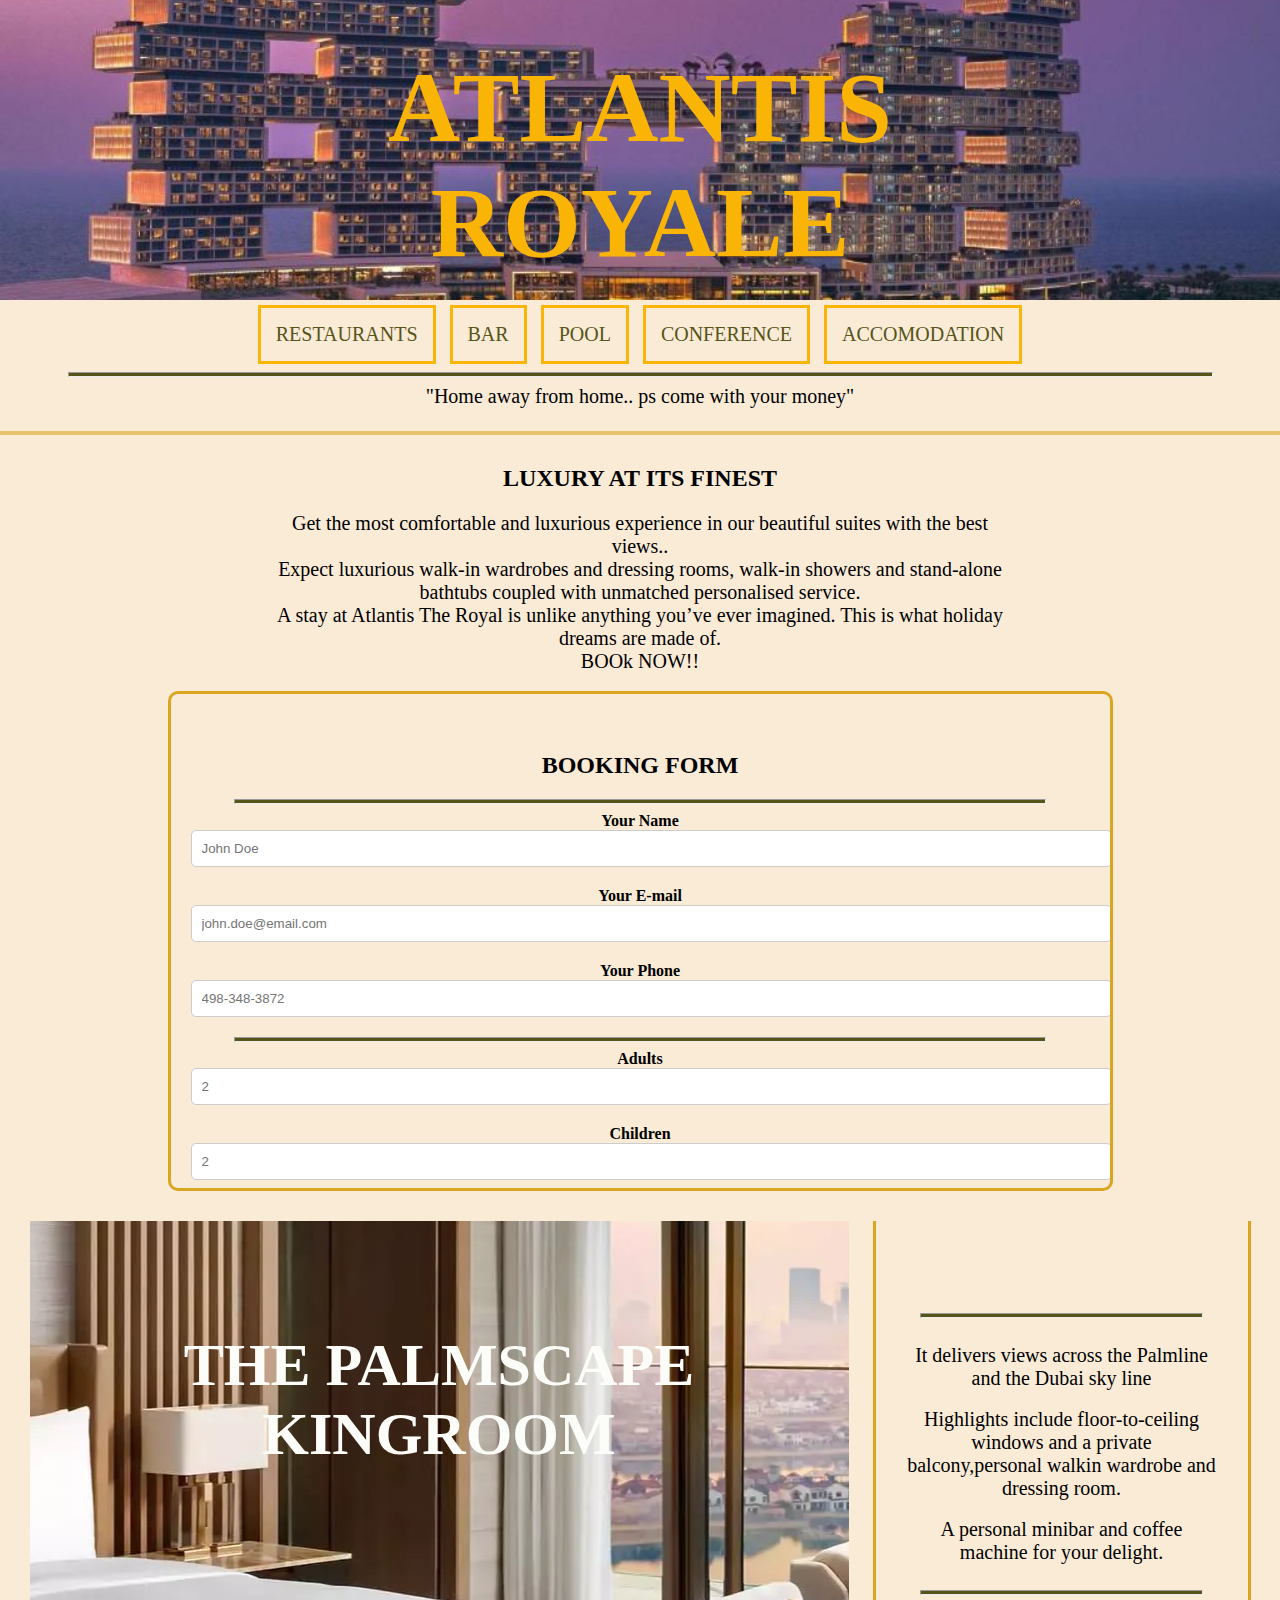
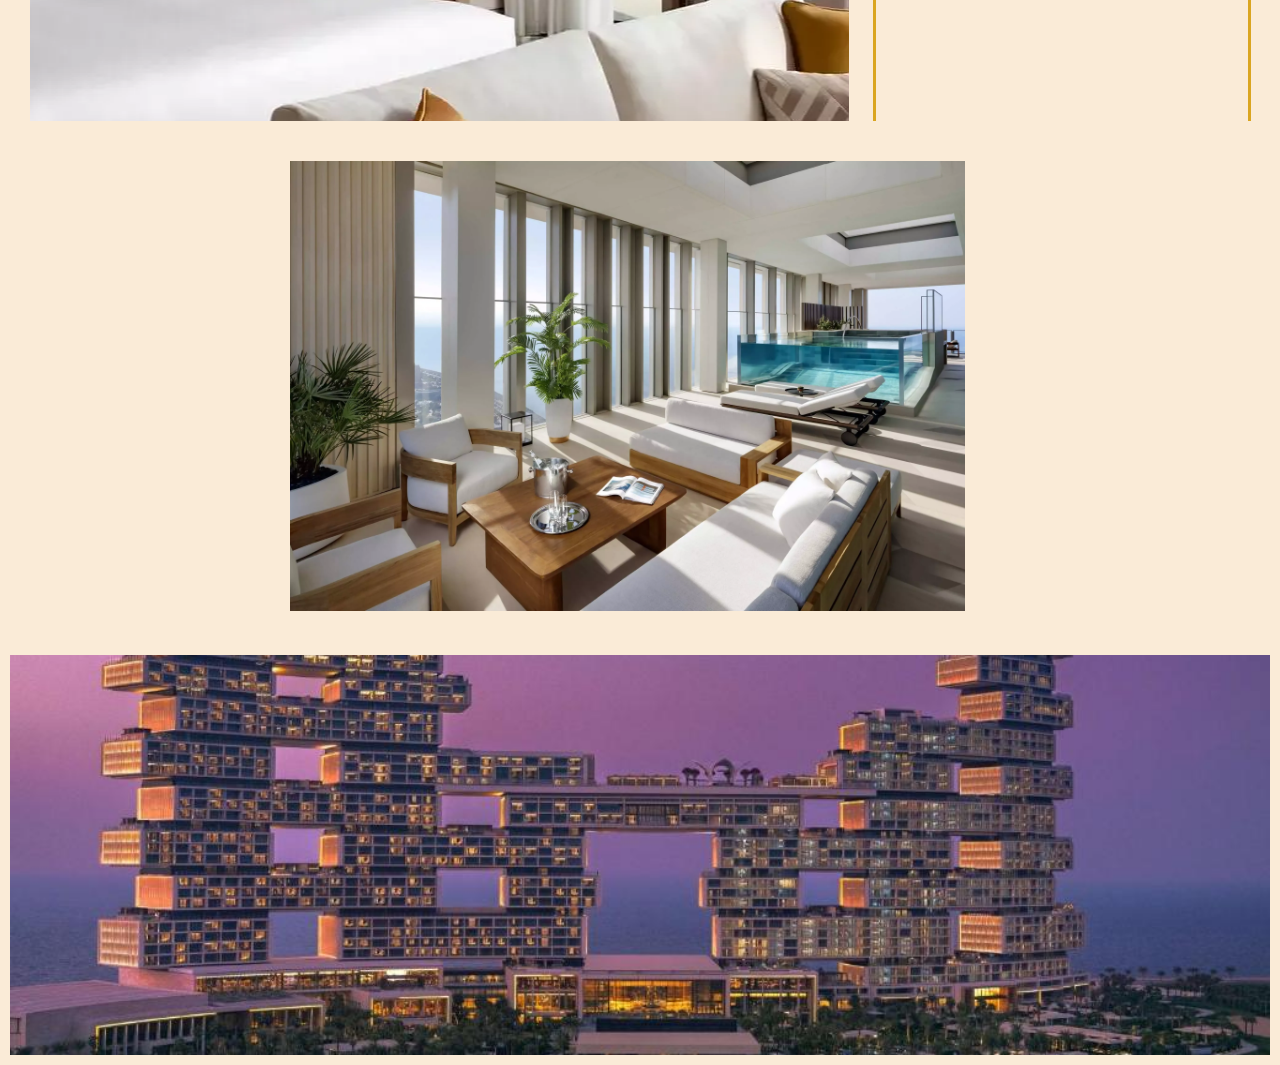
==== bar.html @ 3cce1bdb "created all the pages.. work is not yet edited" ====
<!DOCTYPE html>
<html lang="en">

<head>

    <link rel="stylesheet" href="styles.css">
    
    <meta charset="UTF-8">
    <meta name="viewport" content="width=device-width, initial-scale=1.0">
    <title>Atlantis</title>
    
        <script src="this.js"></script>
    
</head>
<body >
    
        <div class="header">
            
            <a href="index.html"><h1 calss="he">ATLANTIS ROYALE</h1></a>
            
     
         </div>
         <div class="strip">
             
                 <div class="parts-restaurant"><a href=""><P>RESTAURANTS</P></a></div>
                 <div class="parts-bar"><a href=""><p>BAR</p></a></div>
                 <div class="parts-pool"><a href=""><p>POOL</p></a></div>
                 <div class="parts-conference"><a href=""><p>CONFERENCE</p></a></div>
                 <div class="parts-accomodation"><a href=""><p>ACCOMODATION</p></a></DIV>
                     <div class="hover-accomodation">
                         <p class="in">We can host 300 residents</p>
                         <p class="in">With superb room service</p>
                     </div>
             
             
             
             <div class="hover-bar">
                 <p class="in">We have six bars</p>
                 <p class="in">With top notch international drinks</p>
             </div>
     
             <div class="hover-restaurant">
                 <p class="in">We have 3 restaurants</p>
                 <p class="in">Serving cuisines from around the world</p>
             </div>
             <div class="hover-pool">
                 <p class="in">We have two pools</p>
                 <!-- <div class="image"><img src="images\woman.jpg" alt=""></div> -->
                 <p class="in">With picturesque views</p>
             </div>
             <div class="hover-conference">
                 <p class="in">We have two conference halls</p>
                 <p class="in">With state of the art facilities</p>
             </div>
             
     
             <hr>
             <p class="ps" style="font-size: 20px; font-family:Cambria, Cochin, Georgia, Times, 'Times New Roman', serif">"Home away from home.. ps come with your money"</p>
             <br>
         </div>
    
    <div class="content">
        <div class="message">
            <h2>LUXURY AT ITS FINEST </h2>
            <p>
               Get the most comfortable and luxurious experience in our beautiful suites with the best views..</p>
            <p> Expect luxurious walk-in wardrobes and dressing rooms, walk-in showers and stand-alone bathtubs coupled with unmatched personalised service.
            </p>
            <p>
                A stay at Atlantis The Royal is unlike anything you’ve ever imagined. This is what holiday dreams are made of.
            </p>
            <p>BOOk NOW!!</p>
            <br>
        </div>
        <div class="form" id="form">
            <form action="" method="post">
                <br>
                <h2>BOOKING FORM</h2>
                <hr>
                <div class="set">
                    <label for="name">Your Name</label>
                    <input type="text" id="name" name="visitor_name" placeholder="John Doe"  required>
                </div>
                <div class="set">
                    <label for="email">Your E-mail</label>
                    <input type="email" id="email" name="visitor_email" placeholder="john.doe@email.com" required>
                </div>
                <div class="set">
                    <label for="phone">Your Phone</label>
                    <input type="tel" id="phone" name="visitor_phone" placeholder="498-348-3872"  required>
                </div>
                <hr>
                <div class="set inlined">
                    <label for="adult">Adults</label>
                    <input type="number" id="adult" name="total_adults" placeholder="2" min="1" required>
                </div>
                <div class="set inlined">
                    <label for="child">Children</label>
                    <input type="number" id="child" name="total_children" placeholder="2" min="0" required>
                </div>
                <div class="set inlined">
                    <label for="checkin-date">Check-in Date</label>
                    <input type="date" id="checkin-date" name="checkin" required>
                </div>
                <div class="set inlined">
                    <label for="checkout-date">Check-out Date</label>
                    <input type="date" id="checkout-date" name="checkout" required>
                </div>
                <div class="set">
                    <label for="room-selection">Select Room Preference</label>
                    <select id="room-selection" name="room_preference" required>
                        <option value="">Choose a Room from the List</option>
                        <option value="connecting">Connecting</option>
                        <option value="adjoining">Adjoining</option>
                        <option value="adjacent">Adjacent</option>
                    </select>
                </div>
                <hr>
                <div class="set">
                    <label for="message">Anything Else?</label>
                    <textarea id="message" name="visitor_message" placeholder="Tell us anything else that might be important." required></textarea>
                </div>
                <button type="submit">Book The Rooms</button>
            </form>
        </div>
        <div class="inlinediv">
                <div class="king">
                    <h1>THE PALMSCAPE KINGROOM</h1>
            </div>
            <div class="text">
                <br><br><br><hr>
                <br>
                <p>It delivers views across the Palmline and the Dubai sky line</p><br>
                <p>Highlights include floor-to-ceiling windows and a private balcony,personal walkin wardrobe and dressing room.</p><br>
                <p>A personal minibar and coffee machine for your delight.</p><br>
                <hr>

            </div>  
        </div>  

        <div class="pica">
        <div class="pics">
            <img src="images/roommmm.webp" alt="">
        </div>
        </div>
    <div class="footer">

    </div>
        
       

        


</div>  
</body>
</html>
---- styles.css ----
body{
    font-family:'Times New Roman', Times, serif;
    text-align: center;
    /* width: 80%; */
    margin: auto;
    background-color: antiquewhite;
}
div{
    box-sizing: border-box;
}


    .header{
        background-image: url('images/sunset.jpeg');
        background-size: cover; 
        background-position:center; 
        height: 300px;
        text-align: center;
        /* margin: auto; */
        padding-top: 50px;
        top:0;
        z-index: 700;  
        
    }
  .header h1{
    width: 70%;
    margin: auto ;
    font-size: 100px;
        color:rgb(249, 180, 6); 
  }
 
    
    
h1:hover{
    
    transform: scale(1.3);
    transition: 1.5s;
}
hr{
    height: 3px;
    width:90%;
    background-color:rgb(86, 84, 23) ;
}
a{
    text-decoration: none;
    color: black;
}
a:default{
    color: black;
}
a:visited{
    color: rgb(86, 84, 23);
}


 div[class^="part"]{
    text-align: center;
    display: inline-block;
    padding:15px;
    
    margin-bottom: 0px;
    margin-left: 5px;
    margin-right: 5px;
    border:solid rgb(249, 180, 6);
    transition: all 1s;
    
}
div[class^="part"]:hover{
    color:white;
    background-color: rgba(218, 165, 32, 0.68);
    border-bottom: solid rgb(31, 11, 11) 3px;
    transform: scaleX(1.1);
    border-top-left-radius: 10px;
    border-top-right-radius: 10px;
    /* width:600px; */
}


p{
    padding: 0;
    margin: 0;
    font-size: 20px;
    
}
.strip{
    background-color: antiquewhite;
    margin-left:auto;
    margin-right: auto;
    margin-bottom: 0px;
    padding: 5px;
    text-align: center;
    z-index: 100;
    border-bottom: solid rgba(218, 165, 32, 0.579) 4px;
    margin-top: 0;
    margin-bottom: 0;
    
}
div[class^=hover]{
    display:none;
    max-width: 500px;
    background-color: rgb(134, 103, 66);
    color: white;
    margin-top: 5px;
    padding: 20px;
    position: absolute;
    z-index: 1;
    margin-left: 2px;
    width: 600px;
    opacity: 0.1;
    transition:  2s;
    background-image: url("images\woman.jpg");
}

.parts-bar:hover ~ .hover-bar {
    display: block;
    opacity: .99;
    margin-left: 450px;
    transition: all 2s;
     
}
.parts-pool:hover ~ .hover-pool {
    display: block;
    margin-left: 490px;
    opacity: .99;
    transition: all 2s;
    background-image: url("images\woman.jpg");
}
.parts-accomodation:hover ~ .hover-accomodation{
    display: block;
    margin-left: 850px;
    opacity: 1;
    transition: opacity 2s;
}
.parts-restaurant:hover ~ .hover-restaurant {
    display: block;
    margin-left: 300px;
    opacity: 1;
    transition: opacity 2s;
}
.parts-conference:hover ~ .hover-conference {
    display: block;
    transition: opacity 2s;
    margin-left: 300px;
    opacity: 1;
}
.image img{ 
    object-fit: cover;
    max-width: 450px;
    max-height: 500px;
    border-radius: 10px;
}
.message{
    width: 60%;
    margin-left:auto;
    margin-right: auto;
    margin-top: 0;
    margin-bottom: 0;

}
.content{
    padding: 10px;
    margin-left:auto;
    margin-right: auto;
    margin-top: 0;
    margin-bottom: 0;
    
    z-index: 1;
}
/* gallery */
.with-pics{
    display: grid;
text-align: center;
    padding-top: 50px;
    padding-bottom: 50px;
    width: 100%;
    background-color: antiquewhite;
    z-index: 3;
    
}
.pics img:hover{
    filter:url();
    transform: scale(1.08);
    transition: 2s;
}
.pics:hover{
    transform: scale(1.08);
    transition: 2s;
}
.pics img{
    height: 450px;
    object-fit: cover;
    max-width: 700px;
}
.pics{
    margin:auto  ;
    display: inline-flex;
    width: 700px;
    overflow-x: auto;    
}

.button-wraper{
    text-align: center;
    height: 100px;
}

/* strip */



.but{
    border: none;
    margin:30px 20px;
    border-radius:50%;
    height: 15px;
    background-color:rgb(3, 19, 19,.2);
    width: 15px;
}
.but:hover{
    background-color:rgb(3, 19, 19,.5);
}

.footer{
    background-image: url('sunset.jpeg');
    background-size: cover; 
    background-position: center; 
    height: 500px;
    text-align: center;
    margin: auto;
    padding-top: 50px;
}
.bedpics{
    display: grid;
    text-align: center;
        padding-top: 50px;
        padding-bottom: 50px;
        width: 100%;
        backdrop-filter: blur(10px);
        background-color: antiquewhite;
}
.book div{
    text-align:center;

    padding:20px;
    background-color: rgb(208, 182, 147);
    font-style:italic ;
    text-transform:capitalize;
    font-family:Verdana, Geneva, Tahoma, sans-serif;
    display:inline-block;
    padding: 20px;
    margin-top: 20px;
}
.book{

    background-color: rgb(144, 106, 68);
    margin-left:auto;
    margin-right: auto;
   
    margin-bottom: 0px;
    padding-bottom: 20px;
    text-align: center;
}



.div h1{
width:fit-content;

}
.king{
    background-image: url("images/roomm.webp");
    background-position: center;
    height: 500px;
    color: rgb(252, 252, 249);
    font-size: 30px;
    margin: auto;
    padding: 70px;
    transition: all 1s;
    width:65%;
    vertical-align: top;
    display: inline-block;

}
.inlinediv {
    max-height: 580px;
   padding-top: 30px;
   width: 100%;
    /* align-items: flex-start; */


}

.text{
    background-color: antiquewhite;
    max-width :30%;
    margin: auto;
    
    height:500px;
    padding: 30px;
    display: inline-block;
    vertical-align: top;
    border-left: goldenrod solid 3px;
    border-right: goldenrod solid 3px;
    margin-left: 20px;
   
}

.pica{
    width: 80%;
    margin-top:0;
    margin: auto;
    padding: 40px;
}
/* form */
.booking-form {
    width: 500px;
    margin: 0 auto;
    padding: 50px;
    background: #fff;
}
.form{
    padding: 20px;
    max-height: 500px;
    overflow-y: auto;
    width: 75%;
    margin: auto;
    border: solid goldenrod 3px ;
    border-radius: 10px;
    
  
}

.set {
    margin-bottom: 20px;
}

label {
    display: block;
    font-weight: bold;
}

input, select, textarea {
    width: 100%;
    padding: 10px;
    border: 1px solid #ccc;
    border-radius: 5px;
}

button {
    background-color: #007BFF;
    color: #fff;
    border: none;
    padding: 10px 20px;
    border-radius: 5px;
    cursor: pointer;
}


/* footer */
.footer{
    height: 400px;
    background-color: rgb(77, 61, 22);
    color: antiquewhite;
    
}
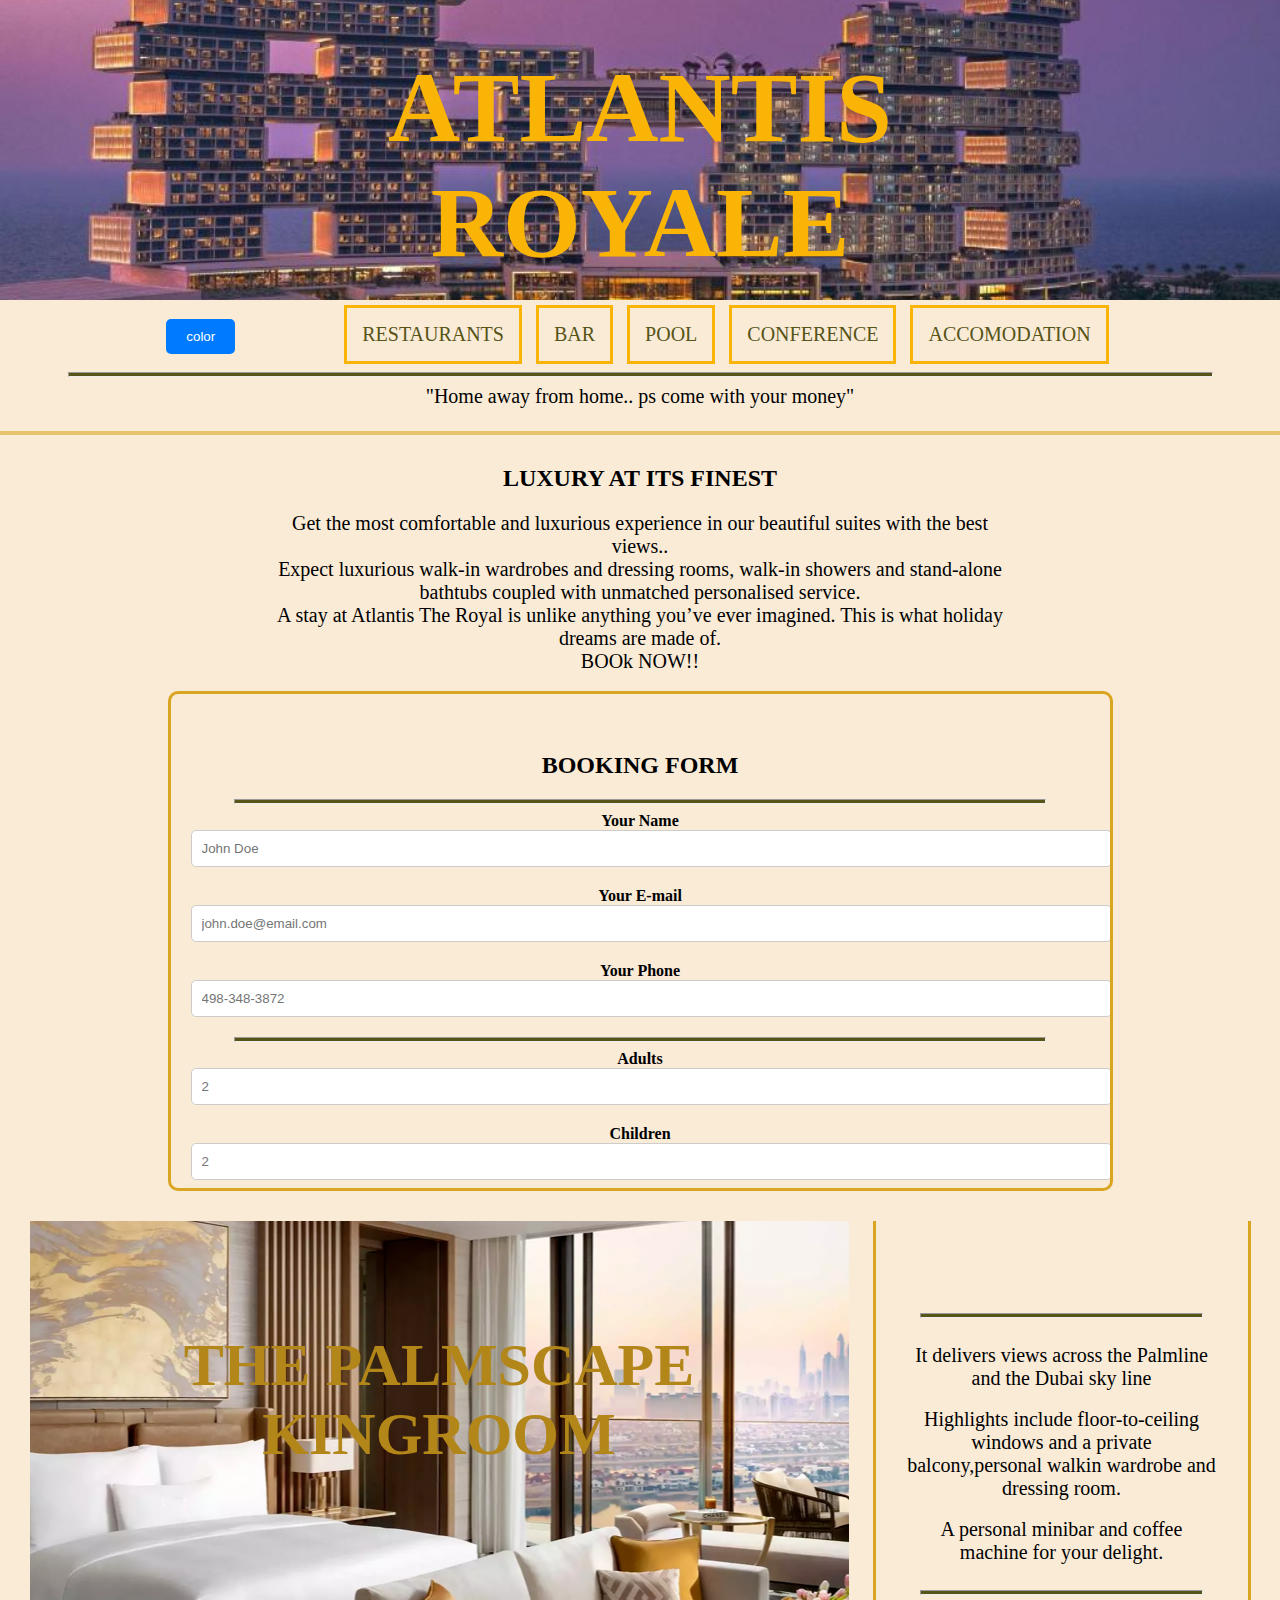
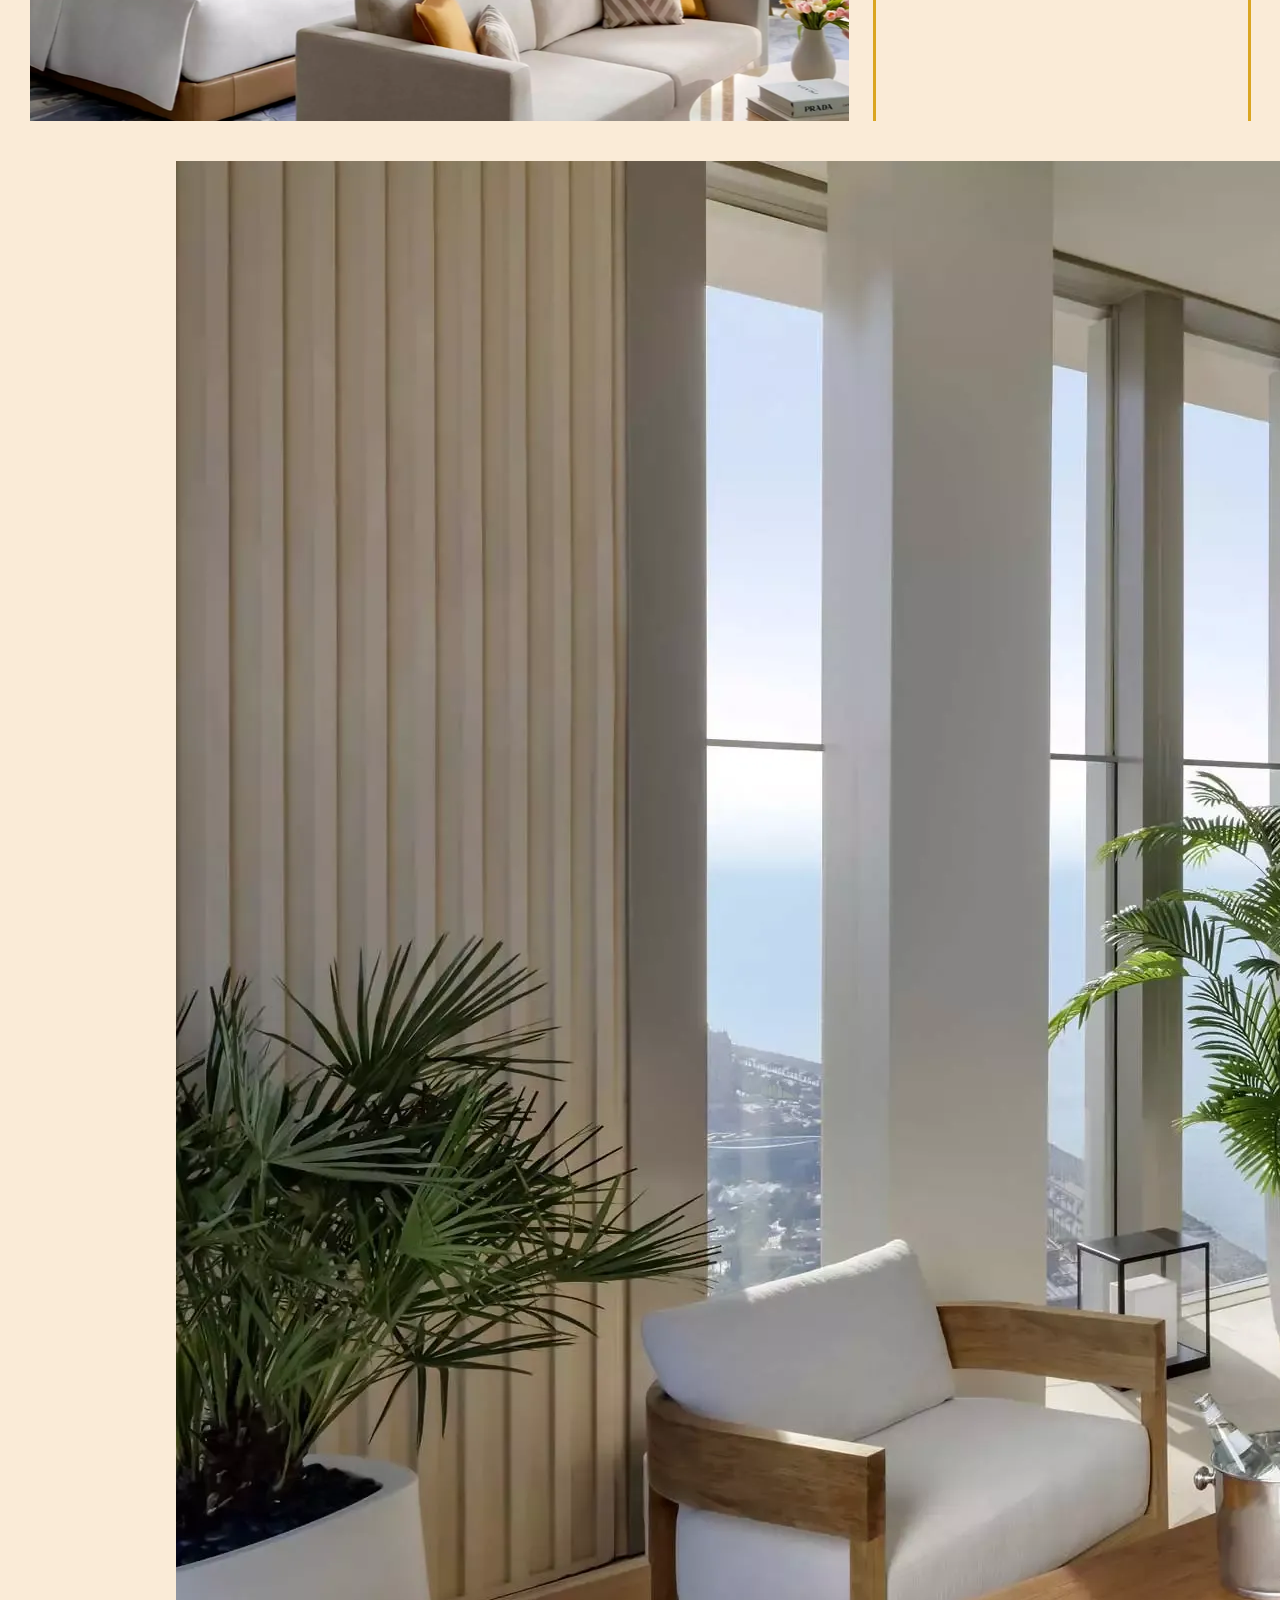
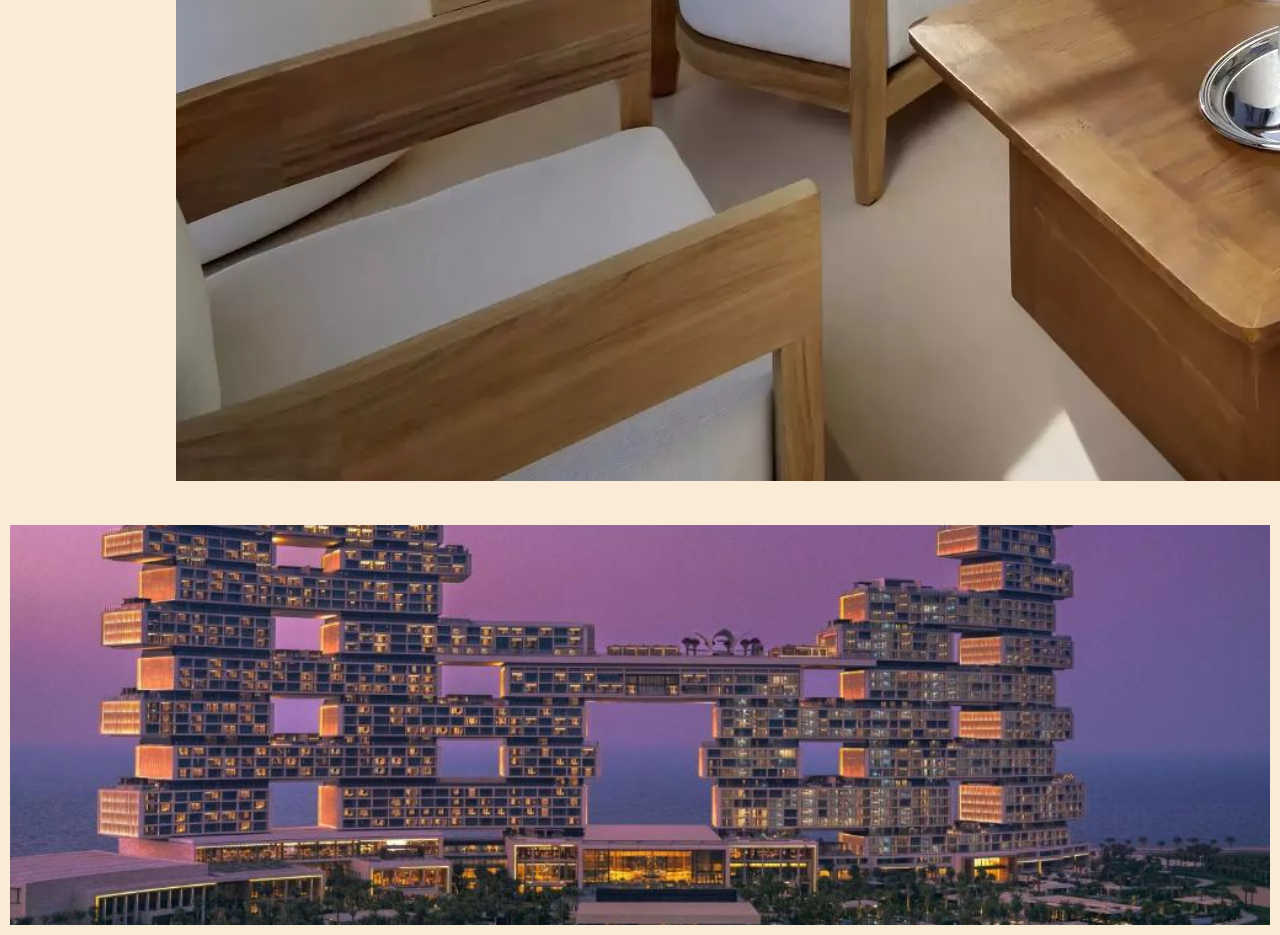
==== commit 093f5cf6: "updates" ====
--- a/bar.html
+++ b/bar.html
@@ -21,39 +21,40 @@
      
          </div>
          <div class="strip">
-             
+            <button type="button" class="night" onclick="night()" >color</button>
                  <div class="parts-restaurant"><a href=""><P>RESTAURANTS</P></a></div>
                  <div class="parts-bar"><a href=""><p>BAR</p></a></div>
                  <div class="parts-pool"><a href=""><p>POOL</p></a></div>
                  <div class="parts-conference"><a href=""><p>CONFERENCE</p></a></div>
                  <div class="parts-accomodation"><a href=""><p>ACCOMODATION</p></a></DIV>
-                     <div class="hover-accomodation">
-                         <p class="in">We can host 300 residents</p>
-                         <p class="in">With superb room service</p>
-                     </div>
-             
-             
-             
-             <div class="hover-bar">
-                 <p class="in">We have six bars</p>
-                 <p class="in">With top notch international drinks</p>
-             </div>
-     
-             <div class="hover-restaurant">
-                 <p class="in">We have 3 restaurants</p>
-                 <p class="in">Serving cuisines from around the world</p>
-             </div>
-             <div class="hover-pool">
-                 <p class="in">We have two pools</p>
-                 <!-- <div class="image"><img src="images\woman.jpg" alt=""></div> -->
-                 <p class="in">With picturesque views</p>
-             </div>
-             <div class="hover-conference">
-                 <p class="in">We have two conference halls</p>
-                 <p class="in">With state of the art facilities</p>
-             </div>
-             
-     
+                    <div class="hover-accomodation">
+                        <div>
+                            <p class="in">We can host 300 residents</p>
+                            <p class="in">With superb room service</p><hr><br></div>
+                        </div>
+                
+                
+                         
+                         <div class="hover-bar">
+                             <div><p class="in">We have six bars</p>
+                                <p class="in">With top notch international drinks</p><hr><br></div>
+                         </div>
+                 
+                         <div class="hover-restaurant">
+                            <div> <p class="in">We have 3 restaurants</p>
+                                <p class="in">Serving cuisines from around the world</p><hr><br></div>
+                         </div>
+                         <div class="hover-pool">
+                             <div><p class="in">We have two pools</p>
+                                <!-- <div class="image"><img src="images\woman.jpg" alt=""></div> -->
+                                <p class="in">With picturesque views</p><hr><br></div>
+                         </div>
+                         <div class="hover-conference">
+                            <div> <p class="in">We have two conference halls</p>
+                                <p class="in">With state of the art facilities</p><hr><br></div>
+                                
+                         </div>
+                         
              <hr>
              <p class="ps" style="font-size: 20px; font-family:Cambria, Cochin, Georgia, Times, 'Times New Roman', serif">"Home away from home.. ps come with your money"</p>
              <br>
--- a/styles.css
+++ b/styles.css
@@ -19,7 +19,7 @@
         /* margin: auto; */
         padding-top: 50px;
         top:0;
-        z-index: 700;  
+        z-index:10;  
         
     }
   .header h1{
@@ -75,7 +75,9 @@
     /* width:600px; */
 }
 
-
+.night{
+    margin-right: 100px;
+}
 p{
     padding: 0;
     margin: 0;
@@ -89,7 +91,7 @@
     margin-bottom: 0px;
     padding: 5px;
     text-align: center;
-    z-index: 100;
+    z-index: 3;
     border-bottom: solid rgba(218, 165, 32, 0.579) 4px;
     margin-top: 0;
     margin-bottom: 0;
@@ -102,46 +104,59 @@
     color: white;
     margin-top: 5px;
     padding: 20px;
+    padding-top: 80px;
     position: absolute;
-    z-index: 1;
-    margin-left: 2px;
     width: 600px;
-    opacity: 0.1;
-    transition:  2s;
-    background-image: url("images\woman.jpg");
-}
-
+    height: 300px;
+}
+div[class^=hover] div{
+    background-color: #0f080882;
+    color: rgb(246, 237, 145);
+    padding: 20px;
+    border-left: solid goldenrod 3px;
+    height: 100px;
+}
+.hover-bar{
+    background-image: url("images/bar.jpeg");
+    background-position: center;
+    
+}
+.hover-restaurant{
+    background-image: url("images/restaurant.jpeg");
+    background-position:center;
+    
+}
 .parts-bar:hover ~ .hover-bar {
     display: block;
-    opacity: .99;
-    margin-left: 450px;
-    transition: all 2s;
-     
+    margin-left: 450px;    
+}
+.hover-pool{
+    background-image: url("images/woman.jpg");
+    background-position:center
+}
+.hover-conference{
+    background-image:url("images/Conference\ Hall\ 018.jpeg");
+    background-position: center;
 }
 .parts-pool:hover ~ .hover-pool {
     display: block;
     margin-left: 490px;
-    opacity: .99;
-    transition: all 2s;
-    background-image: url("images\woman.jpg");
+}
+.hover-accomodation{
+    background-image: url("images/bedroom.png");
+    background-position:center;
 }
 .parts-accomodation:hover ~ .hover-accomodation{
     display: block;
-    margin-left: 850px;
-    opacity: 1;
-    transition: opacity 2s;
+    margin-left: 750px;
 }
 .parts-restaurant:hover ~ .hover-restaurant {
     display: block;
     margin-left: 300px;
-    opacity: 1;
-    transition: opacity 2s;
 }
 .parts-conference:hover ~ .hover-conference {
     display: block;
-    transition: opacity 2s;
-    margin-left: 300px;
-    opacity: 1;
+    margin-left: 550px;
 }
 .image img{ 
     object-fit: cover;
@@ -163,11 +178,11 @@
     margin-right: auto;
     margin-top: 0;
     margin-bottom: 0;
-    
+    background-color: antiquewhite;
     z-index: 1;
 }
 /* gallery */
-.with-pics{
+/* .with-pics{
     display: grid;
 text-align: center;
     padding-top: 50px;
@@ -176,26 +191,43 @@
     background-color: antiquewhite;
     z-index: 3;
     
-}
-.pics img:hover{
-    filter:url();
-    transform: scale(1.08);
-    transition: 2s;
-}
-.pics:hover{
-    transform: scale(1.08);
-    transition: 2s;
-}
-.pics img{
+
+} */
+.wrapper{
+    overflow: -moz-hidden-unscrollable;
+    height: 450px;
+    /* object-fit: cover; */
+    max-width: 700px;
+}
+.ptext{
+    position: absolute;
+    z-index: 10;
+}
+.wrapper img:hover{
+    
+    transform:scale(1.05);
+    transition: 1s;
+}
+
+.wrapper img{
     height: 450px;
     object-fit: cover;
+    max-width: 800px;
+}
+.wrapper{
+    margin:auto 30px ;
+    
     max-width: 700px;
-}
-.pics{
-    margin:auto  ;
+        
+}
+.with-pics{
+    margin:50px  ;
+    margin-bottom: 0;
     display: inline-flex;
-    width: 700px;
-    overflow-x: auto;    
+    max-width: 700px;
+    overflow-x: auto;   
+    overflow-y: hidden;
+    text-align: center;
 }
 
 .button-wraper{
@@ -211,9 +243,9 @@
     border: none;
     margin:30px 20px;
     border-radius:50%;
-    height: 15px;
+   height: 30px;
     background-color:rgb(3, 19, 19,.2);
-    width: 15px;
+
 }
 .but:hover{
     background-color:rgb(3, 19, 19,.5);
@@ -235,7 +267,7 @@
         padding-bottom: 50px;
         width: 100%;
         backdrop-filter: blur(10px);
-        background-color: antiquewhite;
+        /* background-color: antiquewhite; */
 }
 .book div{
     text-align:center;
@@ -267,10 +299,10 @@
 
 }
 .king{
-    background-image: url("images/roomm.webp");
+    background-image: url("images/bedroom.png");
     background-position: center;
     height: 500px;
-    color: rgb(252, 252, 249);
+    color: rgb(178, 134, 24);
     font-size: 30px;
     margin: auto;
     padding: 70px;
@@ -290,7 +322,7 @@
 }
 
 .text{
-    background-color: antiquewhite;
+    /* background-color: antiquewhite; */
     max-width :30%;
     margin: auto;
     
@@ -315,7 +347,7 @@
     width: 500px;
     margin: 0 auto;
     padding: 50px;
-    background: #fff;
+    /* background: #fff; */
 }
 .form{
     padding: 20px;
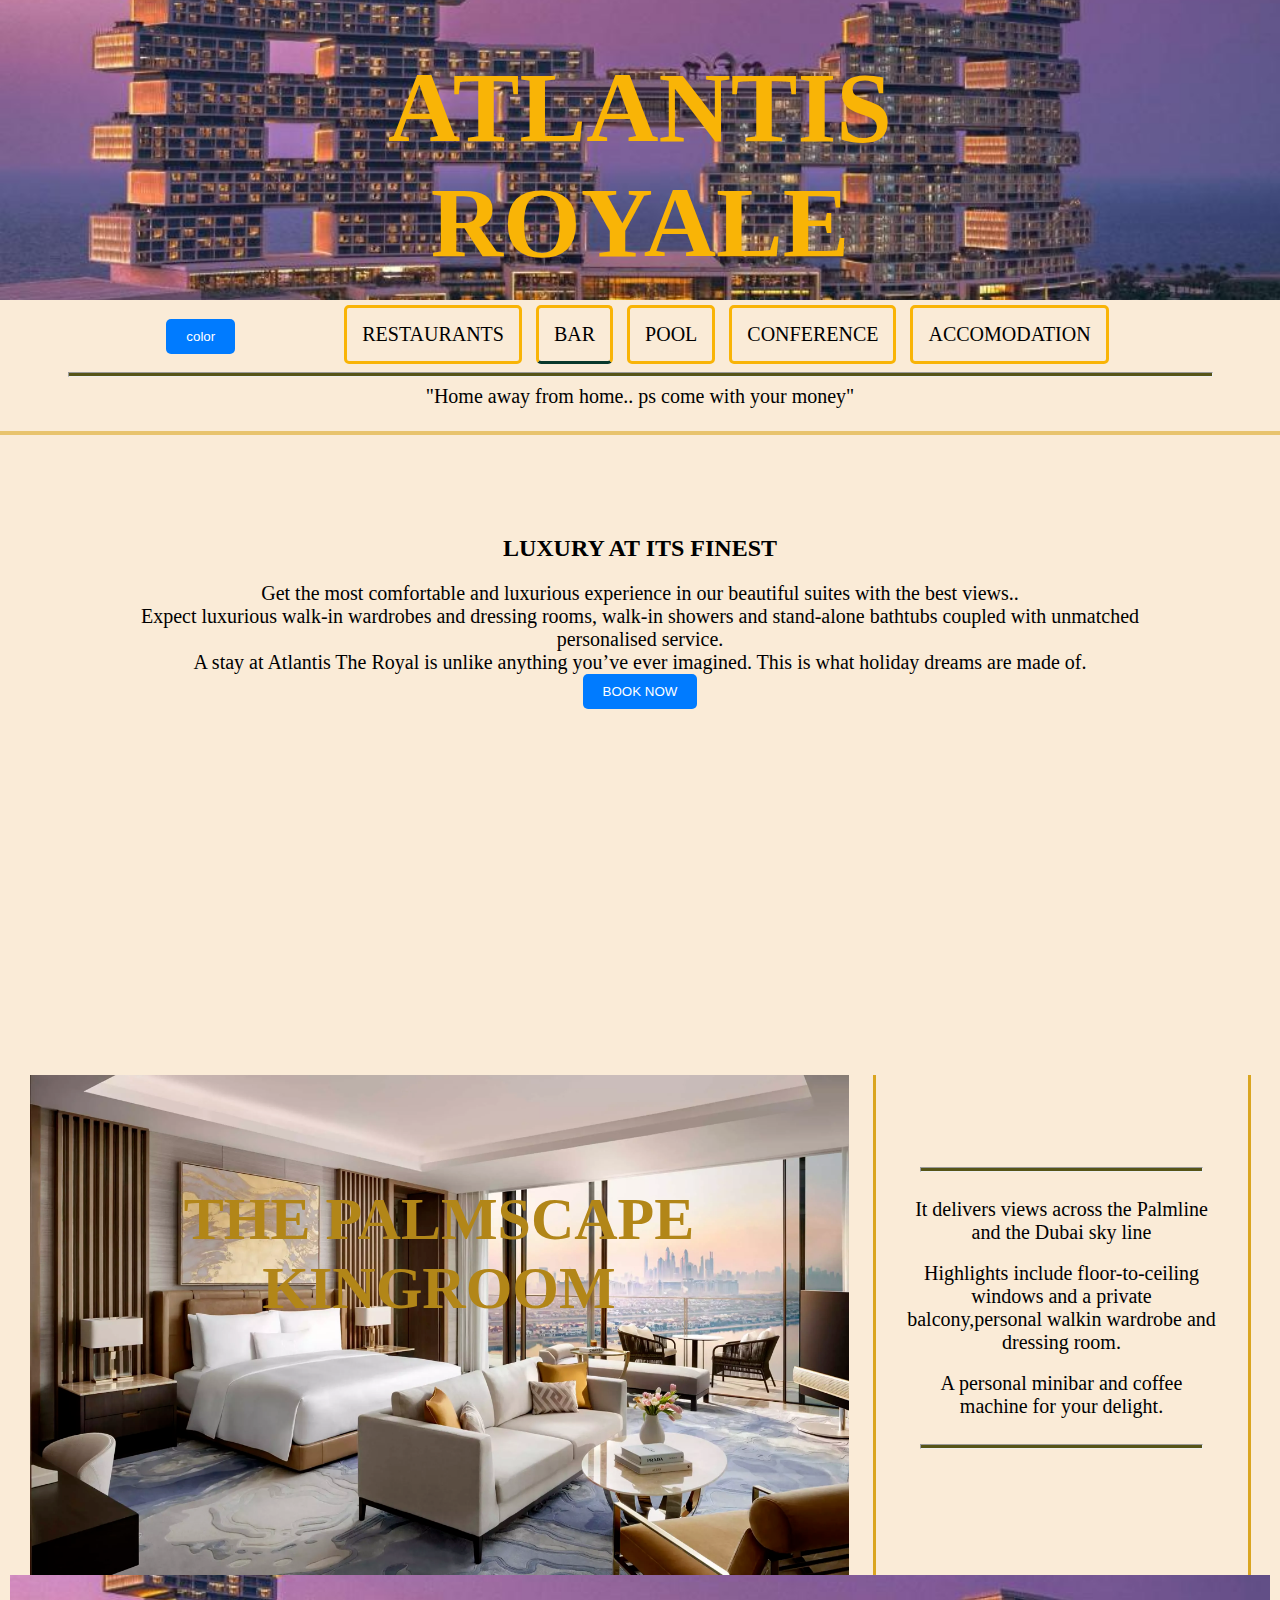
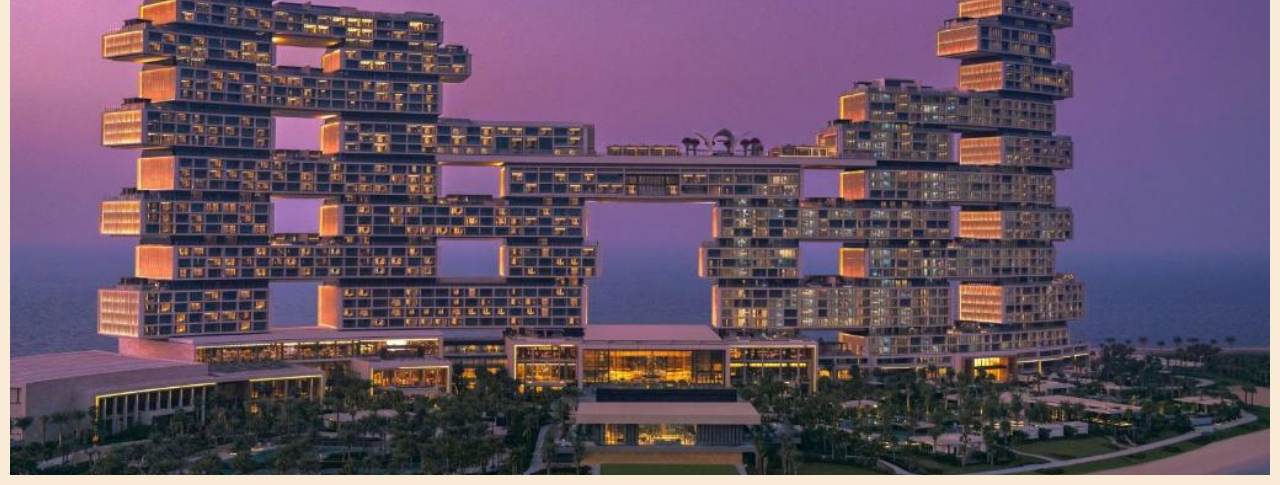
==== commit 0f54fc9e: "new" ====
--- a/bar.html
+++ b/bar.html
@@ -22,11 +22,11 @@
          </div>
          <div class="strip">
             <button type="button" class="night" onclick="night()" >color</button>
-                 <div class="parts-restaurant"><a href=""><P>RESTAURANTS</P></a></div>
-                 <div class="parts-bar"><a href=""><p>BAR</p></a></div>
-                 <div class="parts-pool"><a href=""><p>POOL</p></a></div>
-                 <div class="parts-conference"><a href=""><p>CONFERENCE</p></a></div>
-                 <div class="parts-accomodation"><a href=""><p>ACCOMODATION</p></a></DIV>
+                <div class="parts-restaurant"><a class="ll" href="restaurant.html"><P>RESTAURANTS</P></a></div>
+                <div class="parts-bar" style="border-bottom:  solid 3px rgb(8, 56, 44) ;"><a class="ll"  href="bar.html"><p>BAR</p></a></div>
+                <div class="parts-pool"><a class="ll" href="pool.html"><p>POOL</p></a></div>
+                <div class="parts-conference"><a class="ll" href="conference.html"><p>CONFERENCE</p></a></div>
+                <div class="parts-accomodation"><a class="ll" href="accomodation.html"><p>ACCOMODATION</p></a></DIV>
                     <div class="hover-accomodation">
                         <div>
                             <p class="in">We can host 300 residents</p>
@@ -70,60 +70,10 @@
             <p>
                 A stay at Atlantis The Royal is unlike anything you’ve ever imagined. This is what holiday dreams are made of.
             </p>
-            <p>BOOk NOW!!</p>
+            <a href="accomodation.html"><button class="form-button" type="button">BOOK NOW</button>
             <br>
         </div>
-        <div class="form" id="form">
-            <form action="" method="post">
-                <br>
-                <h2>BOOKING FORM</h2>
-                <hr>
-                <div class="set">
-                    <label for="name">Your Name</label>
-                    <input type="text" id="name" name="visitor_name" placeholder="John Doe"  required>
-                </div>
-                <div class="set">
-                    <label for="email">Your E-mail</label>
-                    <input type="email" id="email" name="visitor_email" placeholder="john.doe@email.com" required>
-                </div>
-                <div class="set">
-                    <label for="phone">Your Phone</label>
-                    <input type="tel" id="phone" name="visitor_phone" placeholder="498-348-3872"  required>
-                </div>
-                <hr>
-                <div class="set inlined">
-                    <label for="adult">Adults</label>
-                    <input type="number" id="adult" name="total_adults" placeholder="2" min="1" required>
-                </div>
-                <div class="set inlined">
-                    <label for="child">Children</label>
-                    <input type="number" id="child" name="total_children" placeholder="2" min="0" required>
-                </div>
-                <div class="set inlined">
-                    <label for="checkin-date">Check-in Date</label>
-                    <input type="date" id="checkin-date" name="checkin" required>
-                </div>
-                <div class="set inlined">
-                    <label for="checkout-date">Check-out Date</label>
-                    <input type="date" id="checkout-date" name="checkout" required>
-                </div>
-                <div class="set">
-                    <label for="room-selection">Select Room Preference</label>
-                    <select id="room-selection" name="room_preference" required>
-                        <option value="">Choose a Room from the List</option>
-                        <option value="connecting">Connecting</option>
-                        <option value="adjoining">Adjoining</option>
-                        <option value="adjacent">Adjacent</option>
-                    </select>
-                </div>
-                <hr>
-                <div class="set">
-                    <label for="message">Anything Else?</label>
-                    <textarea id="message" name="visitor_message" placeholder="Tell us anything else that might be important." required></textarea>
-                </div>
-                <button type="submit">Book The Rooms</button>
-            </form>
-        </div>
+       
         <div class="inlinediv">
                 <div class="king">
                     <h1>THE PALMSCAPE KINGROOM</h1>
@@ -139,11 +89,7 @@
             </div>  
         </div>  
 
-        <div class="pica">
-        <div class="pics">
-            <img src="images/roommmm.webp" alt="">
-        </div>
-        </div>
+       
     <div class="footer">
 
     </div>
--- a/styles.css
+++ b/styles.css
@@ -63,6 +63,7 @@
     margin-right: 5px;
     border:solid rgb(249, 180, 6);
     transition: all 1s;
+    border-radius: 5px;
     
 }
 div[class^="part"]:hover{
@@ -182,57 +183,94 @@
     z-index: 1;
 }
 /* gallery */
-/* .with-pics{
-    display: grid;
-text-align: center;
-    padding-top: 50px;
-    padding-bottom: 50px;
-    width: 100%;
+.with-pics{
+    position: relative;
+    overflow: hidden;
     background-color: antiquewhite;
-    z-index: 3;
-    
-
-} */
+    max-height: 450px;
+    width:700px;
+    margin: auto;
+    padding: 0;
+    
+
+}
+.in-message{
+    width: 70%;
+    margin: auto;
+    background-color: #0f08089f;
+    padding: 50px;
+    color: white;
+}
+.message{
+    background-image: url(images/royale.jpeg);
+    background-position: center;
+    height:600px;
+    margin: auto;
+    width: 80%;
+    background-repeat: no-repeat;
+    text-align: center;
+    background-size: cover;
+    padding-top: 70px;
+}
 .wrapper{
-    overflow: -moz-hidden-unscrollable;
+    display:  inline-flex;
     height: 450px;
     /* object-fit: cover; */
-    max-width: 700px;
-}
+    width: 700px;
+    position: relative;
+    text-align: center;
+    overflow-x: scroll;
+    margin-top: 30px;
+}
+/* .prev,.next{
+    font-weight: bold;
+    font-size: 20px;
+    background-color: rgba(0,0,0,.3);
+    border-radius: 0 3px 3px 0;
+    top:50%;
+    height: 40px;
+    position: absolute;
+    color: white;
+    z-index: 2000;
+    margin: 0;
+    margin-left: 0;
+    
+    cursor: pointer;
+    padding: 16px;
+    
+
+} */
+
+   
+
 .ptext{
+    bottom: 20px;
     position: absolute;
-    z-index: 10;
-}
-.wrapper img:hover{
-    
-    transform:scale(1.05);
-    transition: 1s;
+    z-index: 2000;
+    margin:  auto ;
+    
 }
 
 .wrapper img{
     height: 450px;
     object-fit: cover;
-    max-width: 800px;
-}
-.wrapper{
-    margin:auto 30px ;
-    
     max-width: 700px;
-        
-}
-.with-pics{
-    margin:50px  ;
-    margin-bottom: 0;
-    display: inline-flex;
-    max-width: 700px;
-    overflow-x: auto;   
-    overflow-y: hidden;
-    text-align: center;
-}
+}
+
+
 
 .button-wraper{
-    text-align: center;
-    height: 100px;
+    display: block;
+    text-align: center;
+    height: 200px;
+    width: 300px;
+    margin: auto;
+    background-color: rgba (0,0,0,.1);
+}
+.dot{
+    background-color: rgba(0, 0, 0, 0.206);
+    height: 20px;
+    display: block;
 }
 
 /* strip */
@@ -310,6 +348,8 @@
     width:65%;
     vertical-align: top;
     display: inline-block;
+    background-repeat: no-repeat;
+    background-size: cover;
 
 }
 .inlinediv {
@@ -388,9 +428,22 @@
 
 
 /* footer */
-.footer{
-    height: 400px;
-    background-color: rgb(77, 61, 22);
+.footer-content{
+    
+    background-color: #2e2902eb;
     color: antiquewhite;
-    
+    margin: 0;
+}
+.col{
+    width: 49.5%;
+    margin: 0;
+    display: inline-block;
+    vertical-align: top;
+    height: 300px;
+    border: solid 2px;
+}
+.sect{
+    height: 50%;
+    margin: 0;
+
 }